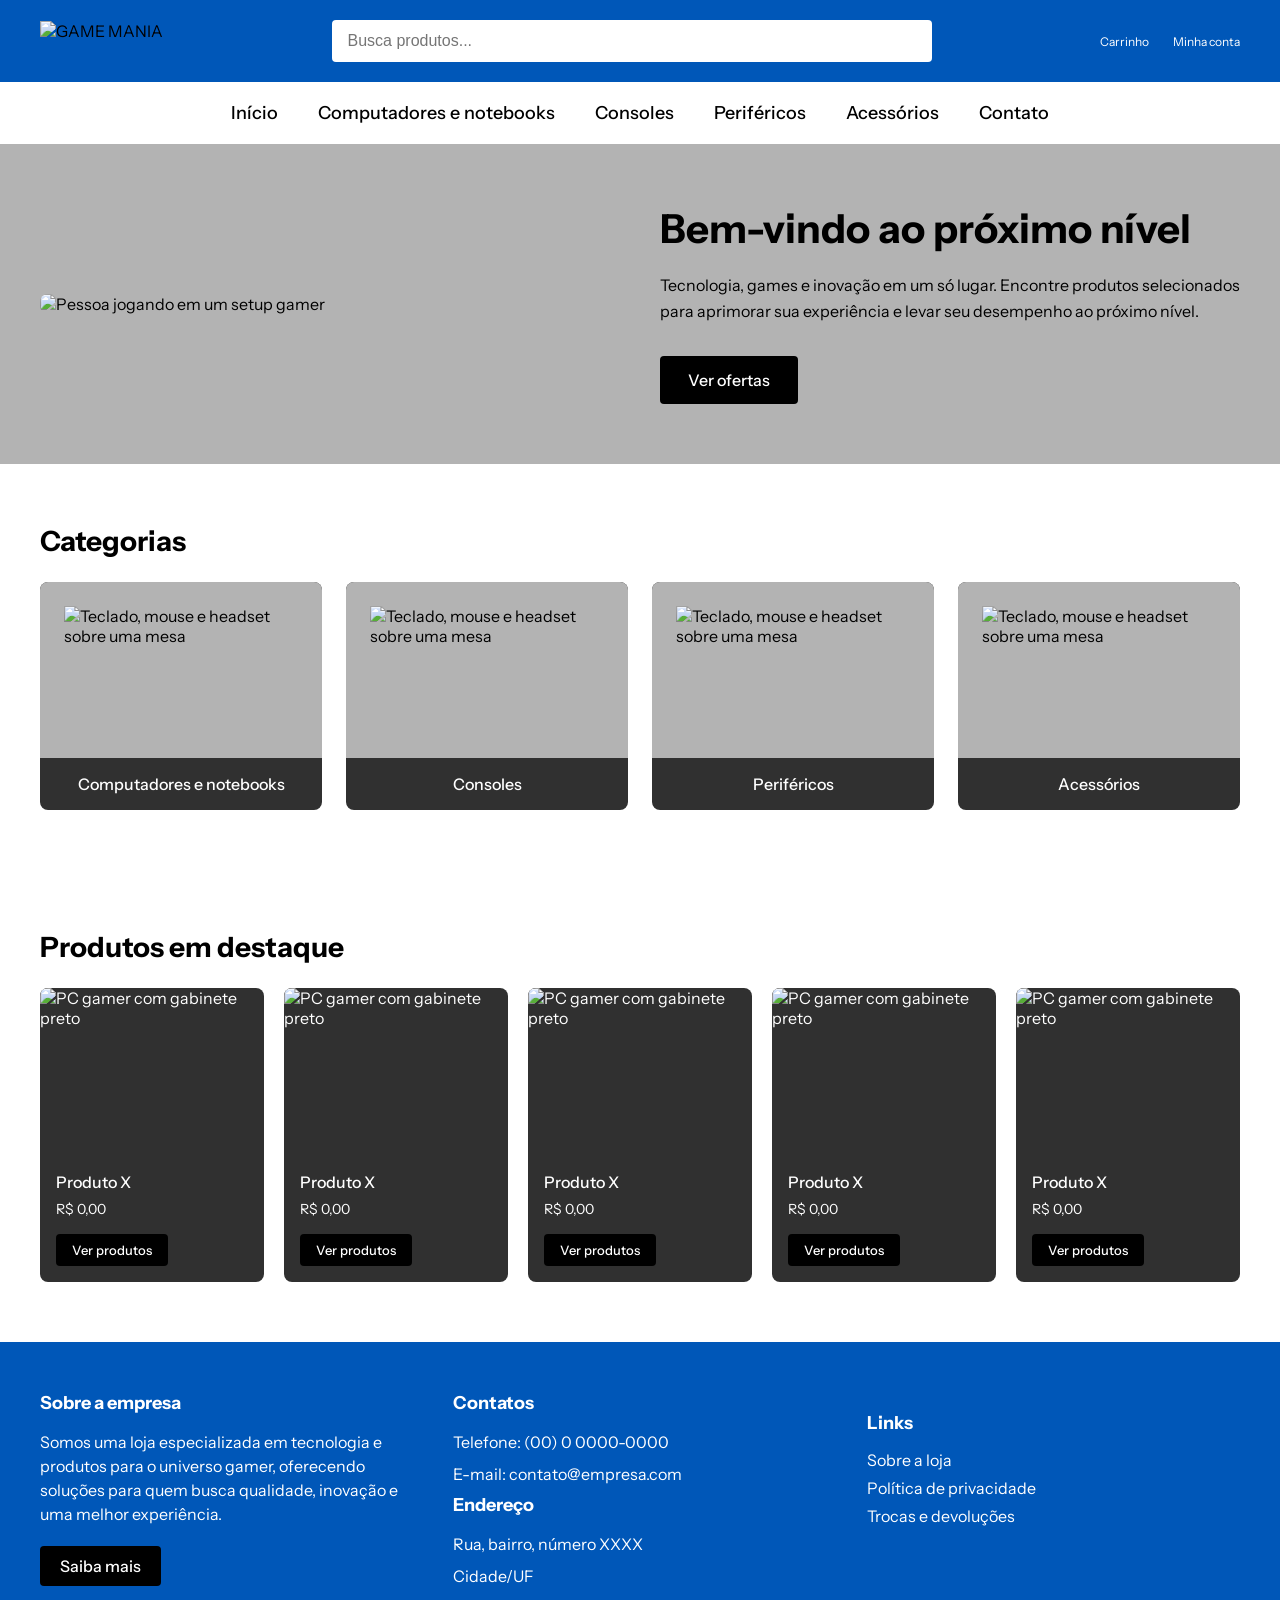
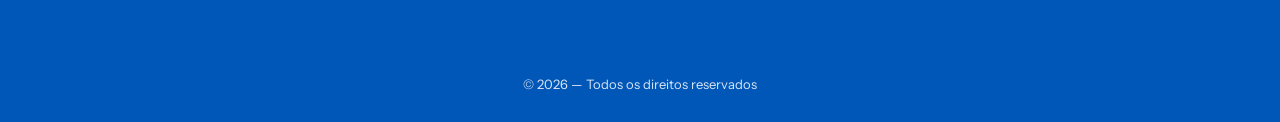
==== index.html @ 1664918f "home e login finalizados com html, css e js" ====
<!DOCTYPE html>
<html lang="pt-br">
<head>
    <meta charset="UTF-8">
    <meta name="viewport" content="width=device-width, initial-scale=1.0">
    <title>Game Mania Store</title>

    <link rel="preconnect" href="https://fonts.googleapis.com">
    <link href="https://fonts.googleapis.com/css2?family=Instrument+Sans:wght@400;500;700&display=swap" rel="stylesheet">

    <link rel="stylesheet" href="css/style.css">
</head>
<body>
    
    <header class="header">
        <div class="header__logo">
            <img src="img/logo-senai.svg" alt="GAME MANIA">
        </div>

        <form class="header__busca" role="search">
             <input type="search" placeholder="Busca produtos...">
             <button type="submit" aria-label="Buscar">
                <img src="img/icone-lupa.svg" alt="">
             </button>
         </form>
        <div class="header__acoes">
            <a href="#" class="header__acao">
                <img src="img/icone-carrinho.svg" alt="">
                <span>Carrinho</span>
            </a>

            <a href="#" class="header__acao">
                <img src="img/icone-conta.svg" alt="">
                <span>Minha conta</span>
            </a>
        </div>
    </header>

    <nav class="menu">
        <ul class="menu__lista">
            <li class="menu__item"><a href="index.html">Início</a></li>
            <li class="menu__item"><a href="#">Computadores e notebooks</a></li>
            <li class="menu__item"><a href="#">Consoles</a></li>
            <li class="menu__item"><a href="#">Periféricos</a></li>
            <li class="menu__item"><a href="#">Acessórios</a></li>
            <li class="menu__item"><a href="#">Contato</a></li>
        </ul>
    </nav>

<main>
    <section class="banner">
        <div class="banner__imagem">
            <img src="img/banner-setup-gamer.jpg" alt="Pessoa jogando em um setup gamer">
        </div>

        <div class="banner__conteudo">
            <h1 class="banner__titulo">Bem-vindo ao próximo nível</h1>
            <p class="banner__texto">
                Tecnologia, games e inovação em um só lugar. Encontre produtos selecionados
                para aprimorar sua experiência e levar seu desempenho ao próximo nível. 
            </p>
            <a href="#" class="banner__botao">Ver ofertas</a>
        </div>
    </section>

    <section class="categorias">
        <h2 class="categorias__titulos">Categorias</h2>

        <div class="categorias__lista">
            <a href="#" class="categoria-card">
                <img src="img/categoria-computadores.jpg" alt="Teclado, mouse e headset sobre uma mesa">
                <span class="categoria-card__nome">Computadores e notebooks</span>
            </a>
            
            <a href="#" class="categoria-card">
                <img src="img/categoria-consoles.jpg" alt="Teclado, mouse e headset sobre uma mesa">
                <span class="categoria-card__nome">Consoles</span>
            </a>

            <a href="#" class="categoria-card">
                <img src="img/categoria-perifericos.jpg" alt="Teclado, mouse e headset sobre uma mesa">
                <span class="categoria-card__nome">Periféricos</span>
            </a>

            <a href="#" class="categoria-card">
                <img src="img/categoria-acessorios.jpg" alt="Teclado, mouse e headset sobre uma mesa">
                <span class="categoria-card__nome">Acessórios</span>
            </a>
        </div>
    </section>

    <section class="produtos">
        <h2 class="produtos__titulo">Produtos em destaque</h2>

        <div class="produtos__lista">
            <div class="produto-card">
                <img src="img/produto-pc-gamer.jpg" alt="PC gamer com gabinete preto">
                <div class="produto-card__info">
                    <h3 class="produto-card__nome">Produto X</h3>
                    <p class="produto-card__preco">R$ 0,00</p>
                    <a href="#" class="produto-card__botao">Ver produtos</a>
                </div>
            </div>

            <div class="produto-card">
                <img src="img/produto-pc-gamer.jpg" alt="PC gamer com gabinete preto">
                <div class="produto-card__info">
                    <h3 class="produto-card__nome">Produto X</h3>
                    <p class="produto-card__preco">R$ 0,00</p>
                    <a href="#" class="produto-card__botao">Ver produtos</a>
                </div>
            </div>

            <div class="produto-card">
                <img src="img/produto-pc-gamer.jpg" alt="PC gamer com gabinete preto">
                <div class="produto-card__info">
                    <h3 class="produto-card__nome">Produto X</h3>
                    <p class="produto-card__preco">R$ 0,00</p>
                    <a href="#" class="produto-card__botao">Ver produtos</a>
                </div>
            </div>

            <div class="produto-card">
                <img src="img/produto-pc-gamer.jpg" alt="PC gamer com gabinete preto">
                <div class="produto-card__info">
                    <h3 class="produto-card__nome">Produto X</h3>
                    <p class="produto-card__preco">R$ 0,00</p>
                    <a href="#" class="produto-card__botao">Ver produtos</a>
                </div>
            </div>

            <div class="produto-card">
                <img src="img/produto-pc-gamer.jpg" alt="PC gamer com gabinete preto">
                <div class="produto-card__info">
                    <h3 class="produto-card__nome">Produto X</h3>
                    <p class="produto-card__preco">R$ 0,00</p>
                    <a href="#" class="produto-card__botao">Ver produtos</a>
                </div>
            </div>
        </div>
    </section>
</main>

    <footer class="rodape">
        <div class="rodape__sobre">
            <h2 class="rodape__titulo">Sobre a empresa</h2>
            <p>
                Somos uma loja especializada em tecnologia e produtos para o universo gamer,
                oferecendo soluções para quem busca qualidade, inovação e uma melhor experiência. 
            </p>
            <a href="#" class="rodape__botao">Saiba mais</a>
        </div>

        <div class="rodape__contato">
            <h2 class="rodape__titulo">Contatos</h2>
            <p>Telefone: (00) 0 0000-0000</p>
            <p>E-mail: contato@empresa.com</p>

            <h2 class="rodape__titulo">Endereço</h2>
            <p>Rua, bairro, número XXXX</p>
            <p>Cidade/UF</p>
        </div>

        <div class="rodape__links">
            <div class="rodape__redes">
                <a href="#" aria-label="Facebook"><img src="img/icone-facebook.svg" alt=""></a>
                <a href="#" aria-label="Instagram"><img src="img/icone-instagram.svg" alt=""></a>
            </div>

        <h2 class="rodape__titulo">Links</h2>
        <ul class="rodape__lista-links">
            <li><a href="#">Sobre a loja</a></li>
            <li><a href="#">Política de privacidade</a></li>
            <li><a href="#">Trocas e devoluções</a></li>
        </ul>
        </div> 

        <p class="rodape__copyright">© 2026 — Todos os direitos reservados</p>
    </footer>
    
    <div class="toast" id="toast"></div>

    <script src="https://code.jquery.com/jquery-3.7.1.min.js"></script>
    <script src="js/script.js"></script>

</body>
</html>
---- css/style.css ----
* {
    margin: 0;
    padding: 0;
    box-sizing: border-box;
}

body {
    font-family: "Instrument Sans", sans-serif;
    color: #000000;
}

a {
    text-decoration: none;
    color: inherit;
}

ul {
    list-style: none;
}

img {
    max-width: 100%;
    display: block;
}

.header {
    display: flex;
    align-items: center;
    justify-content: space-between;
    gap: 32px;
    padding: 20px 40px;
    background-color: #0057B8;
}

.header__logo img {

height: 40px;
}

.header__busca {
    display: flex;
    align-items: center;
    flex: 1;
    max-width: 600px;
    background-color: #ffffff;
    border-radius: 4px;
    padding: 12px 16px;
}

.header__busca input {
    flex: 1;
    border: none;
    outline: none;
    font-size: 16px;
}

.header__busca button {
    background: none;
    border: none;
    cursor: pointer;
}

.header__acoes {
    display: flex;
    align-items: center;
    gap: 24px;
    color: #ffffff;
}

.header__acao {
    display: flex;
    flex-direction: column;
    align-items: center;
    font-size: 12px;
}

.menu {
    display: flex;
    justify-content: center;
    gap: 40px;
    padding: 20px 0px;
    background-color: #ffffff;
}

.menu__lista {
    display: flex;
    gap: 40px;
}

.menu__item a {
    font-weight: 500;
    font-size: 18px;
}

.banner {
    display: flex;
    align-items: center;
    gap: 40px;
    padding: 60px 40px;
    background-color: #B3B3B3;
}

.banner__imagem {
    flex: 1;
}

.banner__imagem img {
    border-radius: 8px;
}

.banner__conteudo {
    flex: 1;
}

.banner__titulo {
    font-size: 40px;
    font-weight: 700;
    margin-bottom: 20px;
}

.banner__texto {
    font-size: 16px;
    line-height: 1.6;
    margin-bottom: 32px;
}

.banner__botao {
    display: inline-block;
    background-color: #000000;
    color: #ffffff;
    padding: 14px 28px;
    border-radius: 4px;
    font-weight: 500;
}   

.categorias {
    padding: 60px 40px;
}

.categorias__titulos {
    font-size: 28px;
    font-weight: 700;
    margin-bottom: 24px;
}

.categorias__lista {
    display: flex;
    gap: 24px;
}

.categoria-card {
    flex: 1;
    background-color: #303030;
    border-radius: 8px;
    overflow: hidden;
}

.categoria-card img {
    background-color: #B3B3B3;
    padding: 24px;
    width: 100%;
    aspect-ratio: 16 / 10;
    object-fit: contain;
}

.categoria-card__nome {
    display: block;
    color: #ffffff;
    text-align: center;
    padding: 16px;
    font-weight: 500;
}

/* Produtos em destaque */
.produtos {
    padding: 60px 40px;
}

.produtos__titulo {
    font-size: 28px;
    font-weight: 700;
    margin-bottom: 24px;
}

.produtos__lista {
    display: flex;
    gap: 20px;
}

.produto-card {
    flex: 1;
    background-color: #303030;
    border-radius: 8px;
    overflow: hidden;
    color: #ffffff;
}

.produto-card img {
    width: 100%;
    aspect-ratio: 4 / 3;
    object-fit: cover;
}

.produto-card__info {
    padding: 16px;
}

.produto-card__nome {
    font-size: 16px;
    font-weight: 500;
    margin-bottom: 8px;
}

.produto-card__preco {
    font-size: 14px;
    margin-bottom: 16px;
}

.produto-card__botao {
    display: inline-block;
    background-color: #000000;
    color: #ffffff;
    padding: 8px 16px;
    border-radius: 4px;
    font-size: 13px;
    font-weight: 500;
}

/* Rodapé */
.rodape {
    display: flex;
    justify-content: space-between;
    gap: 40px;
    padding: 50px 40px 30px;
    background-color: #0057B8;
    color: #ffffff;
    flex-wrap: wrap;
    position: relative;
}

.rodape__sobre,
.rodape__contato,
.rodape__links {
    flex: 1;
    min-width: 220px;
}

.rodape__titulo {
    font-size: 18px;
    font-weight: 700;
    margin-bottom: 16px;
}

.rodape__sobre p,
.rodape__contato p {
    margin-bottom: 8px;
    line-height: 1.5;
}

.rodape__botao {
    display: inline-block;
    background-color: #000000;
    color: #ffffff;
    padding: 10px 20px;
    border-radius: 4px;
    font-weight: 500;
    margin-top: 12px;
}

.rodape__redes {
    display: flex;
    gap: 16px;
    margin-bottom: 20px;
}

.rodape__redes img {
    width: 24px;
    filter: brightness(0) invert(1);
}

.rodape__lista-links li {
    margin-bottom: 8px;
}

.rodape__copyright {
    width: 100%;
    text-align: center;
    margin-top: 40px;
    font-size: 13px;
    opacity: 0.85;
}

/* Login */
.login__logo {
    display: block;
    padding: 32px 40px;
}

.login__logo img {
    height: 40px;
}

.login {
    display: flex;
    justify-content: center;
    align-items: center;
    min-height: calc(100vh - 104px);
    padding: 40px;
}

.login__form {
    width: 100%;
    max-width: 400px;
    display: flex;
    flex-direction: column;
    background-color: #0057B8;
    border-radius: 16px;
    padding: 40px;
    color: #ffffff;
}

.login__titulo {
    font-size: 28px;
    font-weight: 700;
    margin-bottom: 8px;
}

.login__subtitulo {
    font-size: 15px;
    color: #ffffff;
    opacity: 0.85;
    margin-bottom: 32px;
}

.login__campo {
    display: flex;
    flex-direction: column;
    gap: 6px;
    margin-bottom: 20px;
}

.login__campo label {
    font-size: 14px;
    font-weight: 500;
}

.login__campo input {
    padding: 12px 16px;
    border: 1px solid #ffffff;
    border-radius: 4px;
    font-size: 15px;
    font-family: inherit;
    background-color: #ffffff;
    color: #000000;
}

.login__campo input:focus {
    outline: none;
    border-color: #000000;
}

.login__esqueci {
    align-self: flex-end;
    font-size: 14px;
    color: #ffffff;
    text-decoration: underline;
    margin-bottom: 24px;
}

.login__botao {
    background-color: #000000;
    color: #ffffff;
    border: none;
    padding: 14px;
    border-radius: 4px;
    font-size: 16px;
    font-weight: 500;
    font-family: inherit;
    cursor: pointer;
}

.login__cadastro {
    text-align: center;
    font-size: 14px;
    margin-top: 24px;
    color: #ffffff;
}

.login__cadastro a {
    color: #ffffff;
    font-weight: 700;
    text-decoration: underline;
}

.login__mensagem {
    font-size: 14px;
    margin-bottom: 16px;
    min-height: 20px;
}

.login__mensagem--erro {
    color: #ffb3b3;
}

.login__mensagem--sucesso {
    color: #b3ffcc;
}

.toast {
    position: fixed;
    bottom: 30px;
    left: 50%;
    transform: translateX(-50%);
    background-color: #000000;
    color: #ffffff;
    padding: 14px 28px;
    border-radius: 4px;
    font-size: 14px;
    font-weight: 500;
    opacity: 0;
    pointer-events: none;
    transition: opacity 0.3s ease;
    z-index: 999;
}

.toast--visivel {
    opacity: 1;
}
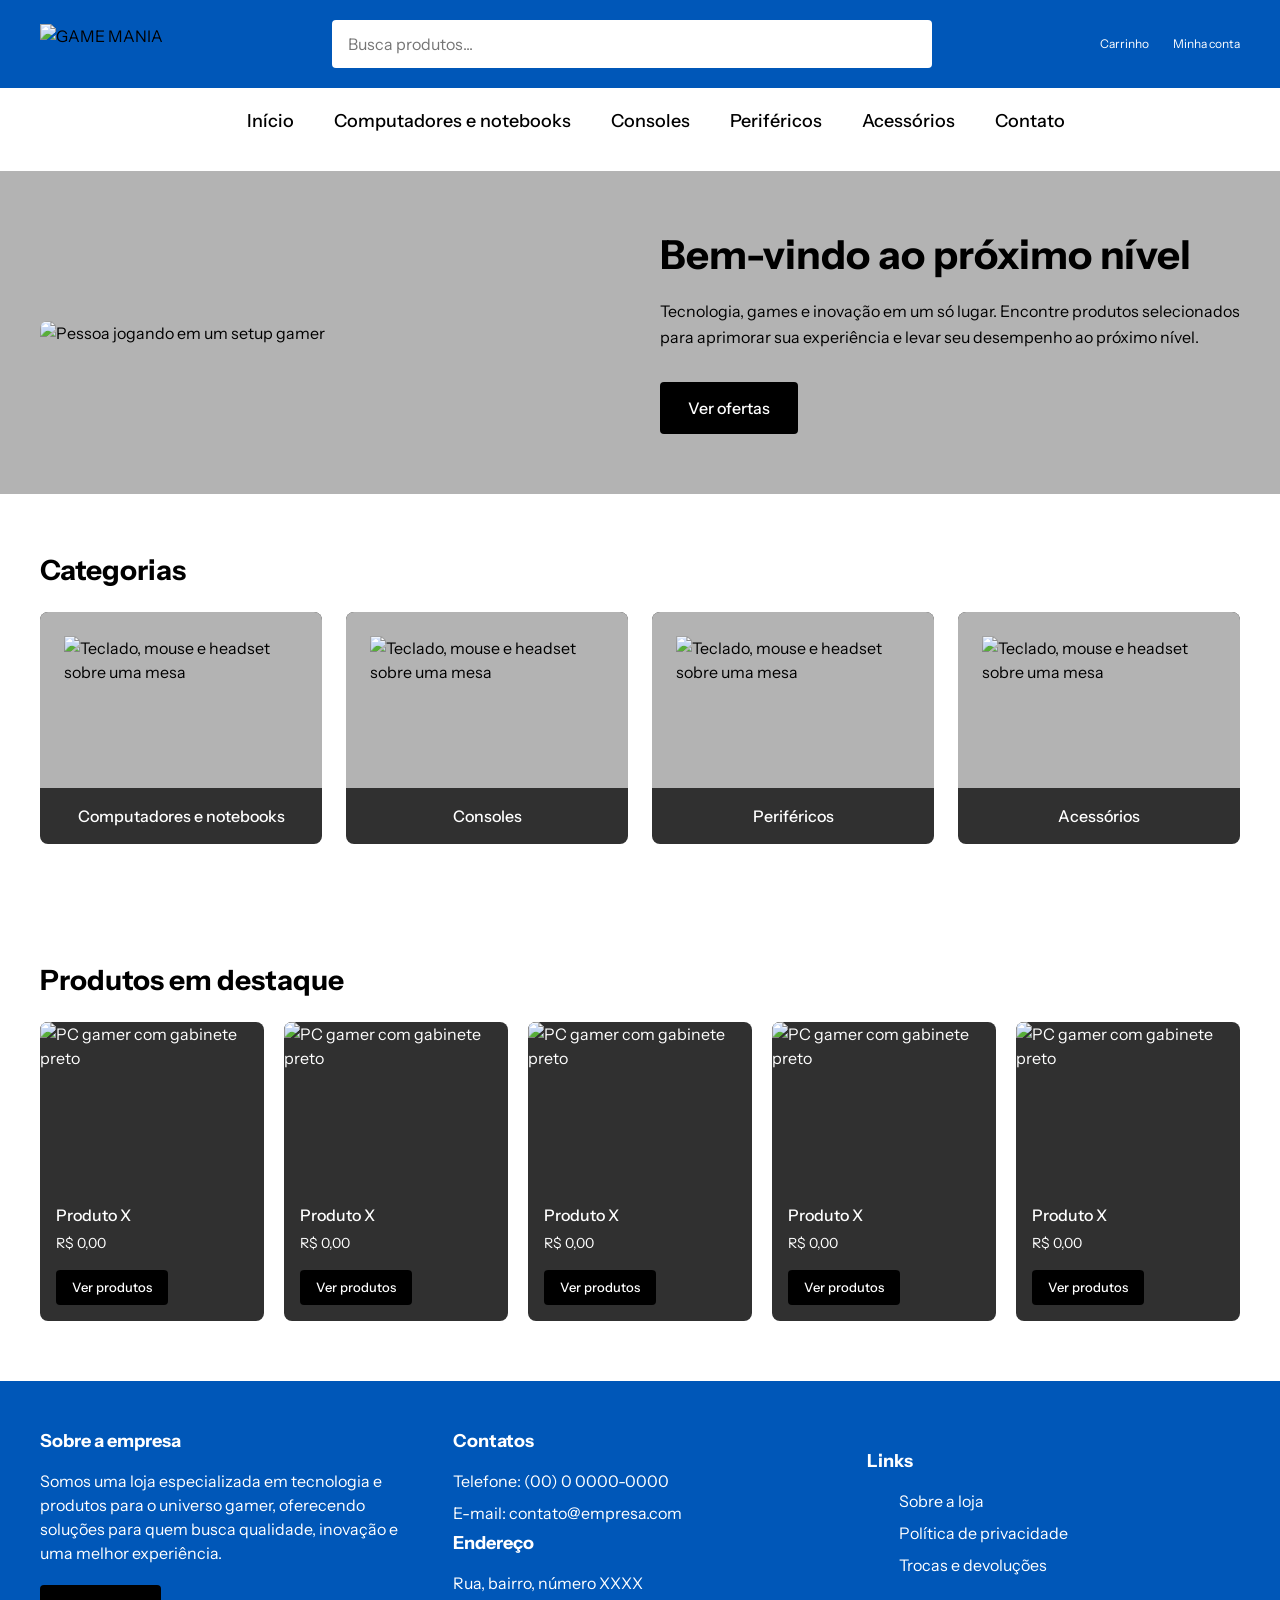
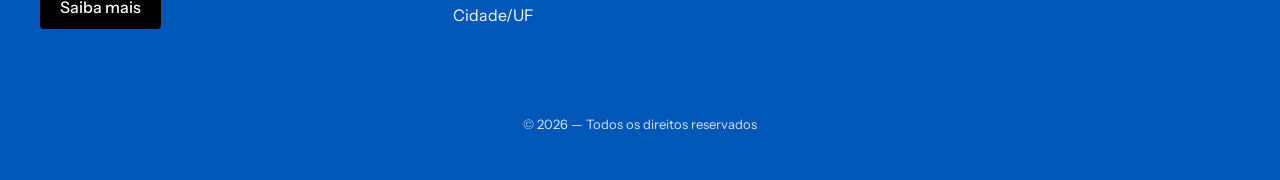
==== commit 8968ae64: "ajuste menu e responsividade" ====
--- a/index.html
+++ b/index.html
@@ -7,6 +7,7 @@
 
     <link rel="preconnect" href="https://fonts.googleapis.com">
     <link href="https://fonts.googleapis.com/css2?family=Instrument+Sans:wght@400;500;700&display=swap" rel="stylesheet">
+    <link href="https://cdn.jsdelivr.net/npm/bootstrap@5.3.3/dist/css/bootstrap.min.css" rel="stylesheet">
 
     <link rel="stylesheet" href="css/style.css">
 </head>
@@ -29,23 +30,29 @@
                 <span>Carrinho</span>
             </a>
 
-            <a href="#" class="header__acao">
+            <a href="login.html" class="header__acao">
                 <img src="img/icone-conta.svg" alt="">
                 <span>Minha conta</span>
             </a>
         </div>
     </header>
 
-    <nav class="menu">
-        <ul class="menu__lista">
-            <li class="menu__item"><a href="index.html">Início</a></li>
-            <li class="menu__item"><a href="#">Computadores e notebooks</a></li>
-            <li class="menu__item"><a href="#">Consoles</a></li>
-            <li class="menu__item"><a href="#">Periféricos</a></li>
-            <li class="menu__item"><a href="#">Acessórios</a></li>
-            <li class="menu__item"><a href="#">Contato</a></li>
-        </ul>
-    </nav>
+<nav class="menu">
+    <button class="menu__toggle d-md-none" type="button"
+        data-bs-toggle="collapse" data-bs-target="#menuLista"
+        aria-controls="menuLista" aria-expanded="false" aria-label="Abrir menu">
+        <span></span><span></span><span></span>
+    </button>
+
+    <ul class="menu__lista collapse d-md-flex" id="menuLista">
+        <li class="menu__item"><a href="index.html">Início</a></li>
+        <li class="menu__item"><a href="#">Computadores e notebooks</a></li>
+        <li class="menu__item"><a href="#">Consoles</a></li>
+        <li class="menu__item"><a href="#">Periféricos</a></li>
+        <li class="menu__item"><a href="#">Acessórios</a></li>
+        <li class="menu__item"><a href="#">Contato</a></li>
+    </ul>
+</nav>
 
 <main>
     <section class="banner">
@@ -181,6 +188,7 @@
     <div class="toast" id="toast"></div>
 
     <script src="https://code.jquery.com/jquery-3.7.1.min.js"></script>
+    <script src="https://cdn.jsdelivr.net/npm/bootstrap@5.3.3/dist/js/bootstrap.bundle.min.js"></script>
     <script src="js/script.js"></script>
 
 </body>
--- a/css/style.css
+++ b/css/style.css
@@ -425,4 +425,132 @@
 
 .toast--visivel {
     opacity: 1;
+}
+
+/* Botão hambúrguer */
+.menu__toggle {
+    display: flex;
+    flex-direction: column;
+    justify-content: center;
+    gap: 5px;
+    width: 32px;
+    height: 32px;
+    background: none;
+    border: none;
+    cursor: pointer;
+    margin: 0 auto;
+}
+
+.menu__toggle span {
+    display: block;
+    width: 100%;
+    height: 3px;
+    background-color: #000000;
+    border-radius: 2px;
+}
+
+.menu__lista {
+    flex-wrap: wrap;
+}
+
+/* ===== RESPONSIVIDADE ===== */
+
+@media (max-width: 992px) {
+    .categorias__lista,
+    .produtos__lista {
+        flex-wrap: wrap;
+    }
+
+    .categoria-card,
+    .produto-card {
+        flex: 1 1 calc(50% - 12px);
+    }
+
+    .banner {
+        padding: 40px 24px;
+    }
+
+    .header,
+    .categorias,
+    .produtos,
+    .rodape {
+        padding-left: 24px;
+        padding-right: 24px;
+    }
+}
+
+@media (max-width: 767.98px) {
+    .header {
+        flex-wrap: wrap;
+        justify-content: center;
+        gap: 16px;
+    }
+
+    .header__busca {
+        order: 3;
+        max-width: 100%;
+    }
+
+    .menu {
+        flex-direction: column;
+        align-items: center;
+        justify-content: flex-start;
+    }
+
+    .menu__lista {
+        display: flex;
+        flex-direction: column;
+        align-items: stretch;
+        width: 100
+        gap: 0;
+        text-align: center;
+        margin-top: 16px;
+    }
+
+    .menu__item {
+        width: 100%;
+        text-align: center;
+        border-top: 1px solid #B3B3B3;
+    }
+
+    .menu__item a {
+        display: block;
+        padding: 12px 0;
+    }
+
+    .banner {
+        flex-direction: column;
+    }
+
+    .banner__titulo {
+        font-size: 28px;
+    }
+
+    .categoria-card,
+    .produto-card {
+        flex: 1 1 100%;
+    }
+
+    .rodape {
+        flex-direction: column;
+    }
+
+    .rodape__copyright {
+        margin-top: 24px;
+    }
+}
+
+@media (max-width: 480px) {
+    .banner__titulo {
+        font-size: 24px;
+    }
+
+    .categorias__titulo,
+    .produtos__titulo {
+        font-size: 22px;
+    }
+
+    .login__form {
+        padding: 24px;
+    }
 }
